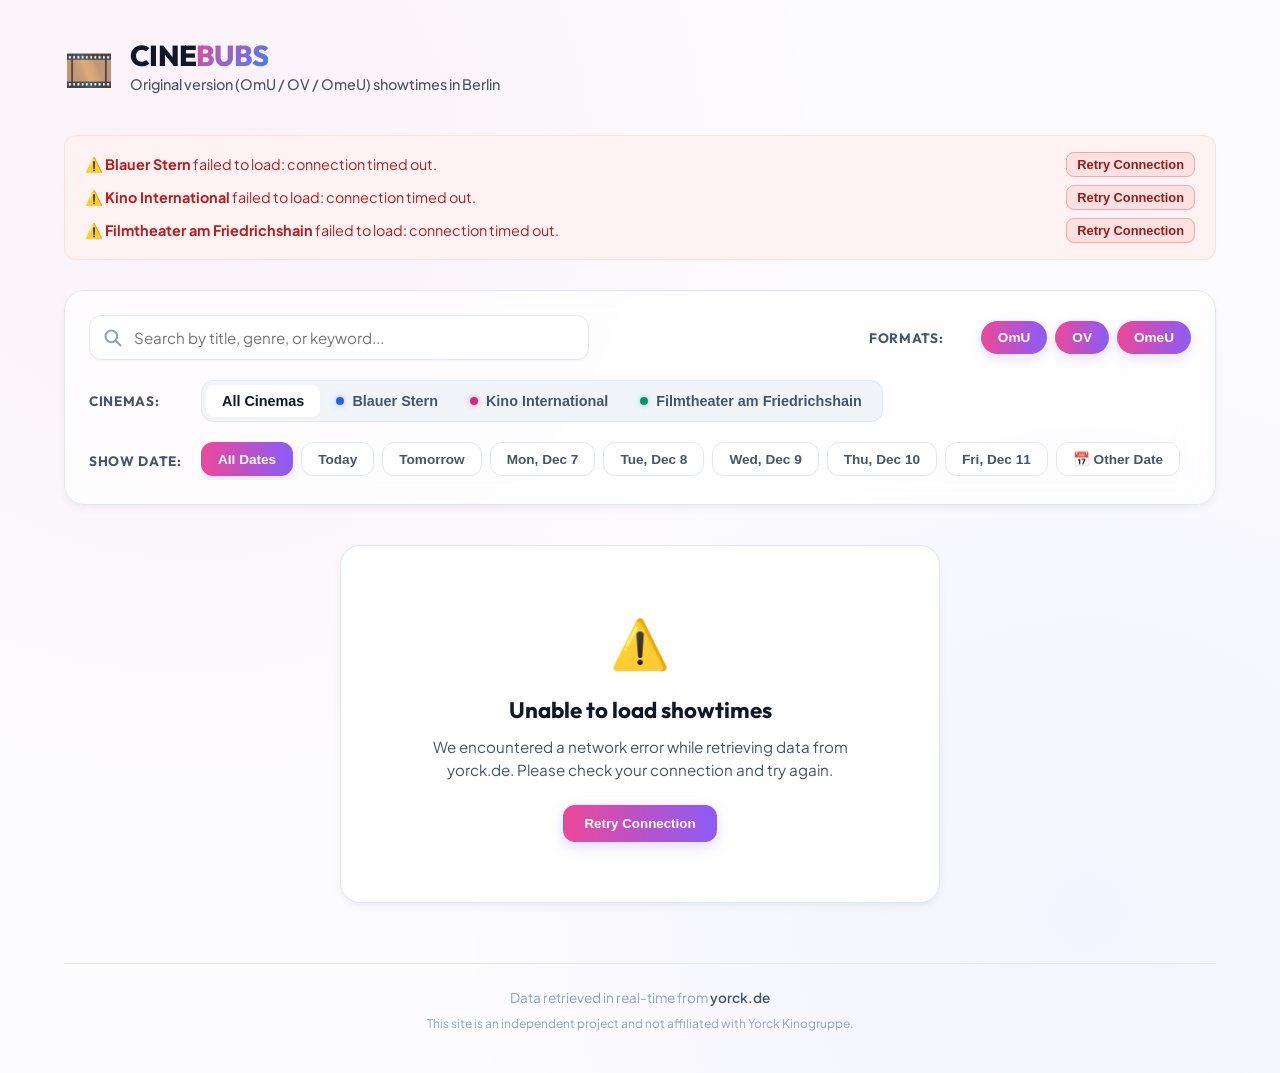
==== cinebubs/index.html @ 6360d5ca "Move to separate folder" ====
<!DOCTYPE html>
<html lang="en">
  <head>
    <meta charset="UTF-8" />
    <meta name="viewport" content="width=device-width, initial-scale=1.0" />
    <title>CineBubs | OmU & OV Showtimes @ Blauer Stern, Kino International & Filmtheater am Friedrichshain</title>
    <meta name="description" content="Explore original version (OmU, OV, OmeU) movie showtimes and buy tickets for Blauer Stern, Kino International and Filmtheater am Friedrichshain in Berlin. High-end, fast, and real-time." />
    
    <!-- Google Fonts -->
    <link rel="preconnect" href="https://fonts.googleapis.com" />
    <link rel="preconnect" href="https://fonts.gstatic.com" crossorigin />
    <link href="https://fonts.googleapis.com/css2?family=Outfit:wght@400;600;700;800&family=Plus+Jakarta+Sans:wght@400;500;600;700&display=swap" rel="stylesheet" />
    
    <!-- Emoji Favicon -->
    <link rel="icon" href="data:image/svg+xml,<svg xmlns=%22http://www.w3.org/2000/svg%22 viewBox=%220 0 100 100%22><text y=%22.9em%22 font-size=%2280%22>🎞️</text></svg>" />
    
    <link rel="manifest" href="manifest.json" />
    <meta name="theme-color" content="#ec4899" />

    <link rel="stylesheet" href="style.css" />
  </head>
  <body>
    <div class="container">
      <header class="main-header">
        <div class="brand">
          <span class="brand-emoji">🎞️</span>
          <div>
            <h1>CINE<span class="gradient-text">BUBS</span></h1>
            <p class="brand-tagline">Original version (OmU / OV / OmeU) showtimes in Berlin</p>
          </div>
        </div>
      </header>

      <!-- Error Notification Area -->
      <div id="error-container" class="error-container hidden"></div>

      <!-- Filters Panel -->
      <section class="filter-panel" aria-label="Filter showtimes">
        <!-- Search and Format Filters -->
        <div class="filter-row top-row">
          <div class="search-wrapper">
            <svg class="search-icon" xmlns="http://www.w3.org/2000/svg" fill="none" viewBox="0 0 24 24" stroke="currentColor" width="20" height="20">
              <path stroke-linecap="round" stroke-linejoin="round" stroke-width="2.5" d="M21 21l-6-6m2-5a7 7 0 11-14 0 7 7 0 0114 0z" />
            </svg>
            <input type="text" id="search-input" placeholder="Search by title, genre, or keyword..." aria-label="Search movies" />
          </div>
          
          <div class="format-filters-wrapper">
            <span class="filter-label">Formats:</span>
            <div class="format-chips">
              <button class="chip-toggle active" data-format="OmU" id="btn-fmt-omu">OmU</button>
              <button class="chip-toggle active" data-format="OV" id="btn-fmt-ov">OV</button>
              <button class="chip-toggle active" data-format="OmeU" id="btn-fmt-omeu">OmeU</button>
            </div>
          </div>
        </div>

        <!-- Cinema Selector -->
        <div class="filter-row">
          <div class="cinema-selector-wrapper">
            <span class="filter-label">Cinemas:</span>
            <div class="cinema-tabs">
              <button class="cinema-tab active" data-cinema="all" id="tab-cinema-all">All Cinemas</button>
              <button class="cinema-tab" data-cinema="blauer-stern" id="tab-cinema-blauer-stern">
                <span class="tab-indicator blauer-stern"></span>Blauer Stern
              </button>
              <button class="cinema-tab" data-cinema="kino-international" id="tab-cinema-kino-international">
                <span class="tab-indicator kino-international"></span>Kino International
              </button>
              <button class="cinema-tab" data-cinema="filmtheater-am-friedrichshain" id="tab-cinema-filmtheater-am-friedrichshain">
                <span class="tab-indicator filmtheater-am-friedrichshain"></span>Filmtheater am Friedrichshain
              </button>
            </div>
          </div>
        </div>

        <!-- Date Selector -->
        <div class="filter-row date-row">
          <div class="date-selector-wrapper">
            <span class="filter-label">Show Date:</span>
            <div class="date-scroll" id="date-scroll-container">
              <!-- Dynamically populated date tabs -->
            </div>
          </div>
        </div>
      </section>

      <!-- Main Content Area -->
      <main>
        <!-- Skeleton Loading State -->
        <div id="skeleton-loader" class="movie-grid">
          <div class="skeleton-card">
            <div class="skeleton-image-holder"></div>
            <div class="skeleton-info-holder">
              <div class="skeleton-line title"></div>
              <div class="skeleton-line meta"></div>
              <div class="skeleton-line tagline"></div>
              <div class="skeleton-line sessions"></div>
            </div>
          </div>
          <div class="skeleton-card">
            <div class="skeleton-image-holder"></div>
            <div class="skeleton-info-holder">
              <div class="skeleton-line title"></div>
              <div class="skeleton-line meta"></div>
              <div class="skeleton-line tagline"></div>
              <div class="skeleton-line sessions"></div>
            </div>
          </div>
          <div class="skeleton-card">
            <div class="skeleton-image-holder"></div>
            <div class="skeleton-info-holder">
              <div class="skeleton-line title"></div>
              <div class="skeleton-line meta"></div>
              <div class="skeleton-line tagline"></div>
              <div class="skeleton-line sessions"></div>
            </div>
          </div>
          <div class="skeleton-card">
            <div class="skeleton-image-holder"></div>
            <div class="skeleton-info-holder">
              <div class="skeleton-line title"></div>
              <div class="skeleton-line meta"></div>
              <div class="skeleton-line tagline"></div>
              <div class="skeleton-line sessions"></div>
            </div>
          </div>
        </div>

        <!-- Status State (Empty / Error) -->
        <div id="status-state" class="status-state hidden">
          <div id="status-icon" class="status-icon">🎬</div>
          <h3 id="status-title">No screenings found</h3>
          <p id="status-message">Try clearing filters or checking another date.</p>
          <button id="status-action-btn" class="btn-clear">Reset Filters</button>
        </div>

        <!-- Movies List -->
        <div id="movie-list" class="movie-grid hidden"></div>
      </main>

      <!-- Footer -->
      <footer class="main-footer">
        <p>Data retrieved in real-time from <a href="https://www.yorck.de" target="_blank" rel="noopener">yorck.de</a></p>
        <p class="footer-sub">This site is an independent project and not affiliated with Yorck Kinogruppe.</p>
      </footer>
    </div>

    <script src="script.js"></script>
  </body>
</html>
---- cinebubs/style.css ----
/* Design System & Variables */
:root {
  --font-heading: 'Outfit', sans-serif;
  --font-body: 'Plus Jakarta Sans', -apple-system, BlinkMacSystemFont, "Segoe UI", Roboto, sans-serif;
  
  /* Color Palette - Premium Pink & Blue Light */
  --bg-main: #fcfbfe; /* Very soft white with a violet-pink tint */
  --bg-card: #ffffff;
  --bg-card-hover: #ffffff;
  --border-color: #e2e8f0; 
  --border-active: #d8b4fe; /* Purple-300 */
  
  --primary: #4f46e5; /* Indigo-600 */
  --primary-hover: #4338ca; /* Indigo-700 */
  --primary-pink: #ec4899; /* Pink-500 */
  --primary-blue: #3b82f6; /* Blue-500 */
  --primary-gradient: linear-gradient(135deg, var(--primary-pink) 0%, var(--primary-blue) 100%);
  --primary-glow: rgba(79, 70, 229, 0.12);
  
  --text-primary: #0f172a; 
  --text-secondary: #475569; 
  --text-muted: #94a3b8; 
  
  /* Cinema Accents - Blauer Stern (Blue), Kino International (Pink), Filmtheater am Friedrichshain (Green) */
  --blauer-stern: #2563eb; /* Blue-600 */
  --blauer-stern-bg: rgba(37, 99, 235, 0.06);
  --kino-international: #db2777; /* Pink-600 */
  --kino-international-bg: rgba(219, 39, 119, 0.06);
  --filmtheater-am-friedrichshain: #059669; /* Emerald-600 */
  --filmtheater-am-friedrichshain-bg: rgba(5, 150, 105, 0.06);
  
  /* Shadows & Radius */
  --shadow-sm: 0 1px 2px rgba(0, 0, 0, 0.02);
  --shadow-md: 0 4px 12px -2px rgba(15, 23, 42, 0.06), 0 2px 6px -1px rgba(15, 23, 42, 0.03);
  --shadow-lg: 0 20px 25px -5px rgba(15, 23, 42, 0.08), 0 8px 10px -6px rgba(15, 23, 42, 0.04);
  
  --radius-sm: 8px;
  --radius-md: 12px;
  --radius-lg: 20px;
  --radius-pill: 9999px;
  
  --transition-normal: 0.25s cubic-bezier(0.4, 0, 0.2, 1);
  --transition-fast: 0.15s ease;
}

/* Base Styles */
* {
  box-sizing: border-box;
  margin: 0;
  padding: 0;
}

body {
  background-color: var(--bg-main);
  background-image: 
    radial-gradient(circle at 15% 15%, rgba(236, 72, 153, 0.05) 0%, transparent 45%),
    radial-gradient(circle at 85% 85%, rgba(59, 130, 246, 0.05) 0%, transparent 45%);
  color: var(--text-primary);
  font-family: var(--font-body);
  min-height: 100vh;
  line-height: 1.5;
  -webkit-font-smoothing: antialiased;
}

.container {
  max-width: 1200px;
  margin: 0 auto;
  padding: 40px 24px;
}

/* Scrollbar Styling */
::-webkit-scrollbar {
  width: 6px;
  height: 6px;
}
::-webkit-scrollbar-track {
  background: transparent;
}
::-webkit-scrollbar-thumb {
  background: #cbd5e1;
  border-radius: var(--radius-pill);
}
::-webkit-scrollbar-thumb:hover {
  background: #94a3b8;
}

/* Utilities */
.hidden {
  display: none !important;
}

.gradient-text {
  background: var(--primary-gradient);
  -webkit-background-clip: text;
  -webkit-text-fill-color: transparent;
  background-clip: text;
}

/* Header */
.main-header {
  display: flex;
  justify-content: space-between;
  align-items: center;
  margin-bottom: 40px;
  flex-wrap: wrap;
  gap: 20px;
}

.brand {
  display: flex;
  align-items: center;
  gap: 16px;
}

.brand-emoji {
  font-size: 2.5rem;
  line-height: 1;
}

.brand h1 {
  font-family: var(--font-heading);
  font-size: 1.8rem;
  font-weight: 800;
  letter-spacing: -0.025em;
  line-height: 1.1;
}

.brand-tagline {
  font-size: 0.9rem;
  color: var(--text-secondary);
  font-weight: 500;
  margin-top: 2px;
}

.stats-counter {
  display: flex;
  gap: 10px;
}

.stats-badge {
  background: #ffffff;
  border: 1px solid var(--border-color);
  padding: 6px 14px;
  border-radius: var(--radius-pill);
  font-size: 0.85rem;
  font-weight: 600;
  color: var(--text-secondary);
  box-shadow: var(--shadow-sm);
}

/* Error Container */
.error-container {
  background: #fef2f2;
  border: 1px solid #fee2e2;
  border-radius: var(--radius-md);
  padding: 16px 20px;
  margin-bottom: 30px;
  display: flex;
  flex-direction: column;
  gap: 8px;
  box-shadow: var(--shadow-sm);
}

.error-item {
  display: flex;
  justify-content: space-between;
  align-items: center;
  font-size: 0.9rem;
  color: #b91c1c;
}

.btn-retry {
  background: #fee2e2;
  border: 1px solid #fca5a5;
  color: #991b1b;
  padding: 4px 10px;
  border-radius: var(--radius-sm);
  cursor: pointer;
  font-size: 0.8rem;
  font-weight: 600;
  transition: all var(--transition-fast);
}

.btn-retry:hover {
  background: #fca5a5;
}

/* Filters Panel */
.filter-panel {
  background: rgba(255, 255, 255, 0.7);
  backdrop-filter: blur(16px);
  -webkit-backdrop-filter: blur(16px);
  border: 1px solid var(--border-color);
  border-radius: var(--radius-lg);
  padding: 24px;
  margin-bottom: 40px;
  box-shadow: var(--shadow-md);
  display: flex;
  flex-direction: column;
  gap: 20px;
}

.filter-row {
  display: flex;
  align-items: center;
  gap: 16px;
  flex-wrap: wrap;
}

.filter-row.top-row {
  justify-content: space-between;
}

.filter-label {
  font-family: var(--font-heading);
  font-weight: 700;
  font-size: 0.85rem;
  color: var(--text-secondary);
  text-transform: uppercase;
  letter-spacing: 0.05em;
  min-width: 100px;
  flex-shrink: 0;
}

/* Search Wrapper */
.search-wrapper {
  position: relative;
  flex-grow: 1;
  max-width: 500px;
}

.search-icon {
  position: absolute;
  left: 14px;
  top: 50%;
  transform: translateY(-50%);
  color: var(--text-muted);
  pointer-events: none;
}

.search-wrapper input {
  width: 100%;
  padding: 12px 16px 12px 44px;
  background: #ffffff;
  border: 1px solid var(--border-color);
  border-radius: var(--radius-md);
  color: var(--text-primary);
  font-family: var(--font-body);
  font-size: 0.95rem;
  transition: all var(--transition-normal);
  box-shadow: var(--shadow-sm);
}

.search-wrapper input:focus {
  outline: none;
  border-color: #d8b4fe;
  box-shadow: 0 0 0 3px rgba(216, 180, 254, 0.3);
}

/* Format Chips */
.format-filters-wrapper {
  display: flex;
  align-items: center;
  gap: 12px;
}

.format-chips {
  display: flex;
  gap: 8px;
}

.chip-toggle {
  background: #ffffff;
  border: 1px solid var(--border-color);
  color: var(--text-secondary);
  padding: 8px 16px;
  border-radius: var(--radius-pill);
  font-size: 0.85rem;
  font-weight: 600;
  cursor: pointer;
  transition: all var(--transition-fast);
  box-shadow: var(--shadow-sm);
}

.chip-toggle:hover {
  background: #f1f5f9;
  color: var(--text-primary);
}

.chip-toggle.active {
  background: linear-gradient(90deg, #ec4899 0%, #8b5cf6 50%, #3b82f6 100%);
  background-size: 200% auto;
  border-color: transparent;
  color: white;
  box-shadow: 0 4px 12px rgba(139, 92, 246, 0.2);
  background-position: left center;
}

.chip-toggle.active:hover {
  background-position: right center;
  box-shadow: 0 6px 16px rgba(139, 92, 246, 0.3);
}

/* Cinema Selector & Tabs */
.cinema-selector-wrapper {
  display: flex;
  align-items: center;
  gap: 12px;
}

.cinema-tabs {
  display: flex;
  background: #f1f5f9;
  padding: 4px;
  border-radius: var(--radius-md);
  border: 1px solid var(--border-color);
  flex-wrap: wrap;
}

.cinema-tab {
  background: transparent;
  border: none;
  color: var(--text-secondary);
  padding: 8px 16px;
  border-radius: var(--radius-sm);
  font-size: 0.9rem;
  font-weight: 600;
  cursor: pointer;
  display: flex;
  align-items: center;
  gap: 8px;
  transition: all var(--transition-fast);
  text-align: left;
}

.cinema-tab:hover {
  color: var(--text-primary);
}

.cinema-tab.active {
  background: #ffffff;
  color: var(--text-primary);
  box-shadow: var(--shadow-sm);
}

.tab-indicator {
  width: 8px;
  height: 8px;
  border-radius: 50%;
  display: inline-block;
}

.tab-indicator.blauer-stern {
  background: var(--blauer-stern);
  box-shadow: 0 0 6px rgba(37, 99, 235, 0.4);
}

.tab-indicator.kino-international {
  background: var(--kino-international);
  box-shadow: 0 0 6px rgba(219, 39, 119, 0.4);
}

.tab-indicator.filmtheater-am-friedrichshain {
  background: var(--filmtheater-am-friedrichshain);
  box-shadow: 0 0 6px rgba(5, 150, 105, 0.4);
}

/* Date Selector Scroll */
.date-selector-wrapper {
  display: flex;
  align-items: center;
  gap: 12px;
  width: 100%;
}

.date-scroll {
  display: flex;
  gap: 8px;
  overflow-x: auto;
  padding-bottom: 4px;
  scroll-behavior: smooth;
  width: 100%;
  -webkit-overflow-scrolling: touch;
}

.date-tab {
  background: #ffffff;
  border: 1px solid var(--border-color);
  color: var(--text-secondary);
  padding: 8px 16px;
  border-radius: var(--radius-md);
  font-size: 0.85rem;
  font-weight: 600;
  cursor: pointer;
  white-space: nowrap;
  transition: all var(--transition-fast);
  box-shadow: var(--shadow-sm);
  flex-shrink: 0;
}

.date-tab:hover {
  background: #f1f5f9;
  color: var(--text-primary);
  border-color: #cbd5e1;
}

.date-tab.active {
  background: linear-gradient(90deg, #ec4899 0%, #8b5cf6 50%, #3b82f6 100%);
  background-size: 200% auto;
  border-color: transparent;
  color: white;
  box-shadow: 0 4px 12px rgba(139, 92, 246, 0.2);
  background-position: left center;
}

.date-tab.active:hover {
  background-position: right center;
  box-shadow: 0 6px 16px rgba(139, 92, 246, 0.3);
}

.date-picker-tab {
  position: relative;
  overflow: hidden;
  display: inline-flex;
  align-items: center;
  gap: 6px;
  flex-shrink: 0;
}

.date-picker-tab input[type="date"] {
  position: absolute;
  top: 0;
  left: 0;
  width: 100%;
  height: 100%;
  opacity: 0;
  border: none;
  padding: 0;
  margin: 0;
  pointer-events: none;
  cursor: pointer;
}

/* Movie Grid */
.movie-grid {
  display: grid;
  grid-template-columns: 1fr;
  gap: 24px;
}

@media (min-width: 768px) {
  .movie-grid {
    grid-template-columns: repeat(2, 1fr);
  }
}

/* Movie Card */
.movie-card {
  background: var(--bg-card);
  border: 1px solid var(--border-color);
  border-radius: var(--radius-md);
  overflow: hidden;
  display: flex;
  flex-direction: row;
  transition: all var(--transition-normal);
  box-shadow: var(--shadow-md);
}

.movie-card:hover {
  transform: translateY(-4px);
  border-color: var(--border-active);
  box-shadow: var(--shadow-lg), 0 8px 30px rgba(192, 132, 252, 0.05);
}

/* Movie Poster Side */
.movie-poster-wrapper {
  position: relative;
  width: 150px;
  min-height: 220px;
  flex-shrink: 0;
  overflow: hidden;
  background: #f1f5f9;
}

.movie-poster {
  width: 100%;
  height: 100%;
  object-fit: cover;
  transition: transform var(--transition-normal);
}

.movie-card:hover .movie-poster {
  transform: scale(1.05);
}

/* Fallback Poster (in case image is missing) */
.movie-poster-fallback {
  width: 100%;
  height: 100%;
  display: flex;
  flex-direction: column;
  justify-content: center;
  align-items: center;
  background: linear-gradient(135deg, #fce7f3 0%, #e0f2fe 100%);
  color: var(--text-secondary);
  gap: 8px;
}

.yorck-pick-badge {
  position: absolute;
  top: 10px;
  left: 10px;
  background: linear-gradient(135deg, #fbbf24 0%, #f59e0b 100%);
  color: #000;
  font-family: var(--font-heading);
  font-weight: 800;
  font-size: 0.65rem;
  text-transform: uppercase;
  padding: 3px 8px;
  border-radius: 4px;
  box-shadow: 0 4px 10px rgba(245, 158, 11, 0.25);
  letter-spacing: 0.05em;
  z-index: 2;
}

/* Movie Details Side */
.movie-details {
  padding: 20px;
  display: flex;
  flex-direction: column;
  flex-grow: 1;
  min-width: 0;
}

.movie-meta-row {
  display: flex;
  align-items: center;
  gap: 8px;
  flex-wrap: wrap;
  margin-bottom: 10px;
}

.badge-meta {
  background: #f1f5f9;
  color: var(--text-secondary);
  padding: 2px 8px;
  border-radius: 4px;
  font-size: 0.75rem;
  font-weight: 600;
  display: inline-flex;
  align-items: center;
  gap: 4px;
}

/* FSK Color Badges */
.fsk-badge {
  font-weight: 700;
  font-size: 0.7rem;
  padding: 2px 6px;
  border-radius: 4px;
  border: 1px solid var(--text-muted);
  color: var(--text-secondary);
}
.fsk-0 { border-color: #16a34a; color: #16a34a; background: rgba(22, 163, 74, 0.06); }
.fsk-6 { border-color: #d97706; color: #d97706; background: rgba(217, 119, 6, 0.06); }
.fsk-12 { border-color: #2563eb; color: #2563eb; background: rgba(37, 99, 235, 0.06); }
.fsk-16 { border-color: #7c3aed; color: #7c3aed; background: rgba(124, 58, 237, 0.06); }
.fsk-18 { border-color: #dc2626; color: #dc2626; background: rgba(220, 38, 38, 0.06); }

.movie-title {
  font-family: var(--font-heading);
  font-size: 1.25rem;
  font-weight: 700;
  margin-bottom: 6px;
  line-height: 1.25;
}

.movie-title a {
  text-decoration: none;
  color: var(--text-primary);
  transition: color var(--transition-fast);
}

.movie-title a:hover {
  color: var(--primary-pink);
}

.movie-tagline {
  font-size: 0.8rem;
  font-style: italic;
  color: var(--text-secondary);
  margin-bottom: 16px;
  display: -webkit-box;
  -webkit-line-clamp: 2;
  -webkit-box-orient: vertical;
  overflow: hidden;
  line-height: 1.4;
}

/* Movie Showtimes Section */
.movie-showtimes-section {
  margin-top: auto;
  border-top: 1px solid var(--border-color);
  padding-top: 14px;
  display: flex;
  flex-direction: column;
  gap: 12px;
}

.cinema-group {
  display: flex;
  flex-direction: column;
  gap: 6px;
}

.cinema-title {
  font-size: 0.75rem;
  font-weight: 700;
  text-transform: uppercase;
  letter-spacing: 0.05em;
  display: flex;
  align-items: center;
  gap: 6px;
}

.cinema-title.blauer-stern { color: var(--blauer-stern); }
.cinema-title.kino-international { color: var(--kino-international); }
.cinema-title.filmtheater-am-friedrichshain { color: var(--filmtheater-am-friedrichshain); }

.cinema-dot {
  width: 6px;
  height: 6px;
  border-radius: 50%;
}
.cinema-dot.blauer-stern { background: var(--blauer-stern); }
.cinema-dot.kino-international { background: var(--kino-international); }
.cinema-dot.filmtheater-am-friedrichshain { background: var(--filmtheater-am-friedrichshain); }

.showtimes-list {
  display: flex;
  flex-wrap: wrap;
  gap: 8px 6px;
  align-items: flex-start;
}

.showtime-pill {
  display: inline-flex;
  flex-direction: column;
  align-items: center;
  justify-content: center;
  padding: 6px 12px;
  background: #f8fafc;
  border: 1px solid var(--border-color);
  border-radius: var(--radius-sm);
  color: var(--text-primary);
  text-decoration: none;
  font-size: 0.85rem;
  font-weight: 600;
  transition: all var(--transition-fast);
  min-width: 65px;
  white-space: nowrap;
  line-height: 1.2;
}

.showtime-pill .pill-date-label {
  font-size: 0.65rem;
  color: var(--text-secondary);
  font-weight: 700;
  margin-bottom: 2px;
  text-transform: uppercase;
  letter-spacing: 0.05em;
}

.showtime-pill .pill-time-value {
  font-size: 0.85rem;
  font-weight: 600;
}

.showtime-pill .format-tag {
  font-size: 0.6rem;
  color: var(--text-secondary);
  font-weight: 500;
  margin-top: 1px;
}

/* Showtime Pill Hovers */
.showtime-pill.blauer-stern-pill:hover {
  background: var(--blauer-stern-bg);
  border-color: var(--blauer-stern);
  color: var(--blauer-stern);
  transform: translateY(-2px);
  box-shadow: 0 4px 10px rgba(37, 99, 235, 0.1);
}

.showtime-pill.kino-international-pill:hover {
  background: var(--kino-international-bg);
  border-color: var(--kino-international);
  color: var(--kino-international);
  transform: translateY(-2px);
  box-shadow: 0 4px 10px rgba(219, 39, 119, 0.1);
}

.showtime-pill.filmtheater-am-friedrichshain-pill:hover {
  background: var(--filmtheater-am-friedrichshain-bg);
  border-color: var(--filmtheater-am-friedrichshain);
  color: var(--filmtheater-am-friedrichshain);
  transform: translateY(-2px);
  box-shadow: 0 4px 10px rgba(5, 150, 105, 0.1);
}

/* Skeleton Loaders Styling */
.skeleton-card {
  background: var(--bg-card);
  border: 1px solid var(--border-color);
  border-radius: var(--radius-md);
  height: 220px;
  display: flex;
  overflow: hidden;
  position: relative;
}

.skeleton-image-holder {
  width: 150px;
  height: 100%;
  background: #f1f5f9;
  flex-shrink: 0;
}

.skeleton-info-holder {
  flex-grow: 1;
  padding: 20px;
  display: flex;
  flex-direction: column;
  gap: 12px;
}

.skeleton-line {
  background: linear-gradient(90deg, #f1f5f9 25%, #fce7f3 50%, #f1f5f9 75%); /* Soft pink shimmer glow */
  background-size: 200% 100%;
  animation: shimmer 1.5s infinite;
  border-radius: 4px;
}

.skeleton-line.title { height: 24px; width: 65%; }
.skeleton-line.meta { height: 16px; width: 35%; }
.skeleton-line.tagline { height: 14px; width: 80%; }
.skeleton-line.sessions { height: 40px; width: 95%; margin-top: auto; }

@keyframes shimmer {
  0% { background-position: -200% 0; }
  100% { background-position: 200% 0; }
}

/* Status State Styling (Empty / Error) */
.status-state {
  display: flex;
  flex-direction: column;
  align-items: center;
  justify-content: center;
  padding: 60px 20px;
  background: #ffffff;
  border: 1px solid var(--border-color);
  border-radius: var(--radius-lg);
  text-align: center;
  box-shadow: var(--shadow-md);
  max-width: 600px;
  margin: 0 auto;
}

.status-icon {
  font-size: 3rem;
  margin-bottom: 16px;
}

.status-state h3 {
  font-family: var(--font-heading);
  font-size: 1.4rem;
  margin-bottom: 8px;
  color: var(--text-primary);
}

.status-state p {
  color: var(--text-secondary);
  font-size: 0.95rem;
  margin-bottom: 24px;
  max-width: 450px;
  line-height: 1.5;
}

.btn-clear {
  background: linear-gradient(90deg, #ec4899 0%, #8b5cf6 50%, #3b82f6 100%);
  background-size: 200% auto;
  border: 1px solid transparent;
  color: white;
  padding: 10px 20px;
  border-radius: var(--radius-md);
  font-weight: 600;
  cursor: pointer;
  box-shadow: 0 4px 14px rgba(139, 92, 246, 0.25);
  transition: all 0.3s ease;
  background-position: left center;
}

.btn-clear:hover {
  background-position: right center;
  transform: translateY(-1px);
  box-shadow: 0 6px 20px rgba(139, 92, 246, 0.4);
}

/* Footer Styling */
.main-footer {
  margin-top: 60px;
  border-top: 1px solid var(--border-color);
  padding-top: 24px;
  text-align: center;
  color: var(--text-muted);
  font-size: 0.85rem;
}

.main-footer a {
  color: var(--text-secondary);
  text-decoration: none;
  font-weight: 600;
}

.main-footer a:hover {
  color: var(--primary-pink);
}

.footer-sub {
  font-size: 0.75rem;
  margin-top: 6px;
}

/* Responsive Overrides */
@media (max-width: 599px) {
  .container {
    padding: 24px 16px;
  }
  
  .main-header {
    flex-direction: column;
    align-items: flex-start;
  }
  
  .stats-counter {
    width: 100%;
    justify-content: flex-start;
  }
  
  .filter-panel {
    padding: 16px;
  }
  
  .movie-card {
    flex-direction: column;
  }
  
  .movie-poster-wrapper {
    width: 100%;
    height: 180px;
    min-height: auto;
  }
  
  .movie-details {
    padding: 16px;
  }
  
  .skeleton-card {
    flex-direction: column;
    height: auto;
  }
  
  .skeleton-image-holder {
    width: 100%;
    height: 180px;
  }
  
  .skeleton-info-holder {
    padding: 16px;
    gap: 12px;
  }
  
  .skeleton-line.sessions {
    height: 40px;
    margin-top: 16px;
  }
}
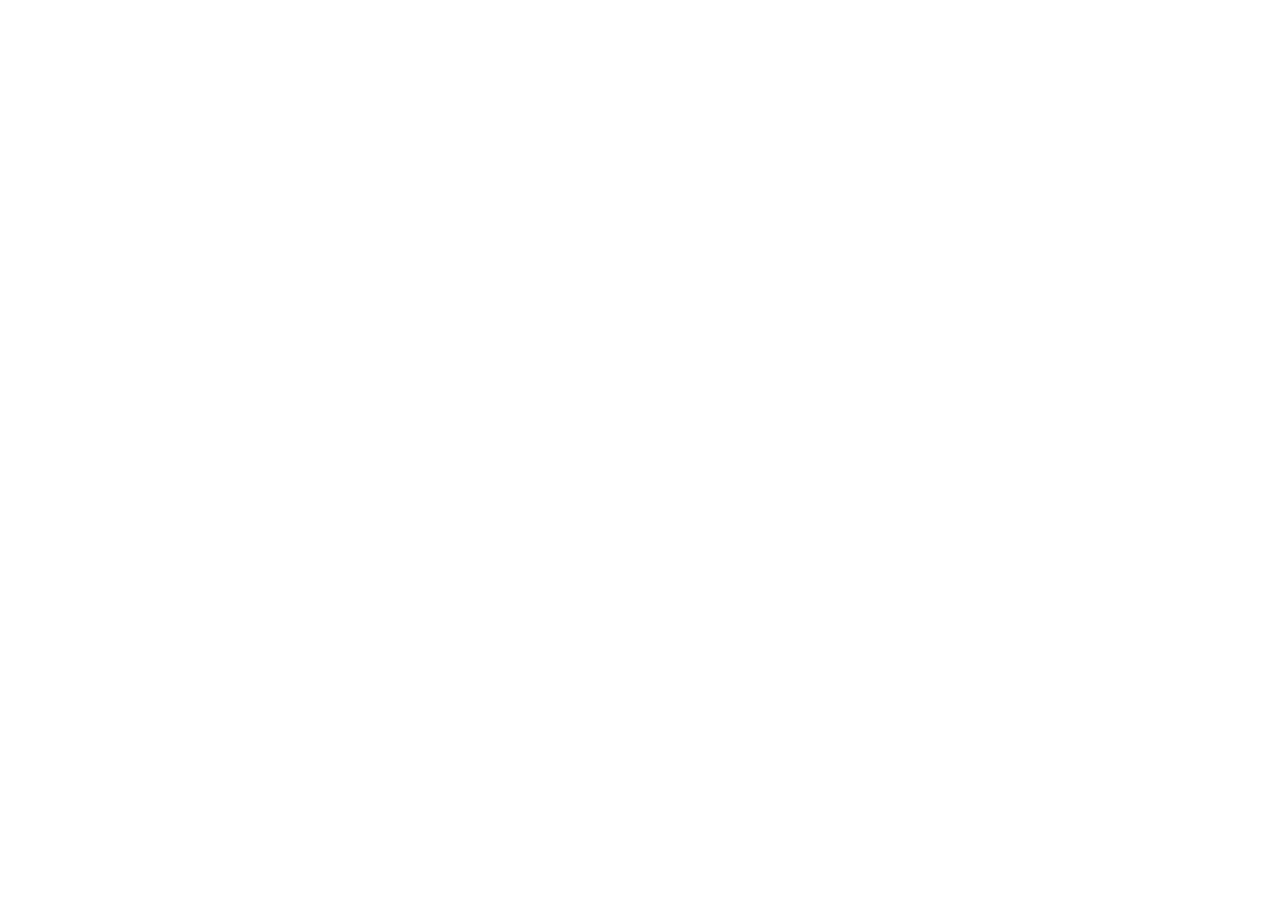
==== commit ae986385: "feat(hub): implement bubs.page personal landing page and legacy app redirects" ====
--- a/cinebubs/index.html
+++ b/cinebubs/index.html
@@ -1,151 +1,13 @@
 <!DOCTYPE html>
-<html lang="en">
-  <head>
-    <meta charset="UTF-8" />
-    <meta name="viewport" content="width=device-width, initial-scale=1.0" />
-    <title>CineBubs | OmU & OV Showtimes @ Blauer Stern, Kino International & Filmtheater am Friedrichshain</title>
-    <meta name="description" content="Explore original version (OmU, OV, OmeU) movie showtimes and buy tickets for Blauer Stern, Kino International and Filmtheater am Friedrichshain in Berlin. High-end, fast, and real-time." />
-    
-    <!-- Google Fonts -->
-    <link rel="preconnect" href="https://fonts.googleapis.com" />
-    <link rel="preconnect" href="https://fonts.gstatic.com" crossorigin />
-    <link href="https://fonts.googleapis.com/css2?family=Outfit:wght@400;600;700;800&family=Plus+Jakarta+Sans:wght@400;500;600;700&display=swap" rel="stylesheet" />
-    
-    <!-- Emoji Favicon -->
-    <link rel="icon" href="data:image/svg+xml,<svg xmlns=%22http://www.w3.org/2000/svg%22 viewBox=%220 0 100 100%22><text y=%22.9em%22 font-size=%2280%22>🎞️</text></svg>" />
-    
-    <link rel="manifest" href="manifest.json" />
-    <meta name="theme-color" content="#ec4899" />
-
-    <link rel="stylesheet" href="style.css" />
-  </head>
-  <body>
-    <div class="container">
-      <header class="main-header">
-        <div class="brand">
-          <span class="brand-emoji">🎞️</span>
-          <div>
-            <h1>CINE<span class="gradient-text">BUBS</span></h1>
-            <p class="brand-tagline">Original version (OmU / OV / OmeU) showtimes in Berlin</p>
-          </div>
-        </div>
-      </header>
-
-      <!-- Error Notification Area -->
-      <div id="error-container" class="error-container hidden"></div>
-
-      <!-- Filters Panel -->
-      <section class="filter-panel" aria-label="Filter showtimes">
-        <!-- Search and Format Filters -->
-        <div class="filter-row top-row">
-          <div class="search-wrapper">
-            <svg class="search-icon" xmlns="http://www.w3.org/2000/svg" fill="none" viewBox="0 0 24 24" stroke="currentColor" width="20" height="20">
-              <path stroke-linecap="round" stroke-linejoin="round" stroke-width="2.5" d="M21 21l-6-6m2-5a7 7 0 11-14 0 7 7 0 0114 0z" />
-            </svg>
-            <input type="text" id="search-input" placeholder="Search by title, genre, or keyword..." aria-label="Search movies" />
-          </div>
-          
-          <div class="format-filters-wrapper">
-            <span class="filter-label">Formats:</span>
-            <div class="format-chips">
-              <button class="chip-toggle active" data-format="OmU" id="btn-fmt-omu">OmU</button>
-              <button class="chip-toggle active" data-format="OV" id="btn-fmt-ov">OV</button>
-              <button class="chip-toggle active" data-format="OmeU" id="btn-fmt-omeu">OmeU</button>
-            </div>
-          </div>
-        </div>
-
-        <!-- Cinema Selector -->
-        <div class="filter-row">
-          <div class="cinema-selector-wrapper">
-            <span class="filter-label">Cinemas:</span>
-            <div class="cinema-tabs">
-              <button class="cinema-tab active" data-cinema="all" id="tab-cinema-all">All Cinemas</button>
-              <button class="cinema-tab" data-cinema="blauer-stern" id="tab-cinema-blauer-stern">
-                <span class="tab-indicator blauer-stern"></span>Blauer Stern
-              </button>
-              <button class="cinema-tab" data-cinema="kino-international" id="tab-cinema-kino-international">
-                <span class="tab-indicator kino-international"></span>Kino International
-              </button>
-              <button class="cinema-tab" data-cinema="filmtheater-am-friedrichshain" id="tab-cinema-filmtheater-am-friedrichshain">
-                <span class="tab-indicator filmtheater-am-friedrichshain"></span>Filmtheater am Friedrichshain
-              </button>
-            </div>
-          </div>
-        </div>
-
-        <!-- Date Selector -->
-        <div class="filter-row date-row">
-          <div class="date-selector-wrapper">
-            <span class="filter-label">Show Date:</span>
-            <div class="date-scroll" id="date-scroll-container">
-              <!-- Dynamically populated date tabs -->
-            </div>
-          </div>
-        </div>
-      </section>
-
-      <!-- Main Content Area -->
-      <main>
-        <!-- Skeleton Loading State -->
-        <div id="skeleton-loader" class="movie-grid">
-          <div class="skeleton-card">
-            <div class="skeleton-image-holder"></div>
-            <div class="skeleton-info-holder">
-              <div class="skeleton-line title"></div>
-              <div class="skeleton-line meta"></div>
-              <div class="skeleton-line tagline"></div>
-              <div class="skeleton-line sessions"></div>
-            </div>
-          </div>
-          <div class="skeleton-card">
-            <div class="skeleton-image-holder"></div>
-            <div class="skeleton-info-holder">
-              <div class="skeleton-line title"></div>
-              <div class="skeleton-line meta"></div>
-              <div class="skeleton-line tagline"></div>
-              <div class="skeleton-line sessions"></div>
-            </div>
-          </div>
-          <div class="skeleton-card">
-            <div class="skeleton-image-holder"></div>
-            <div class="skeleton-info-holder">
-              <div class="skeleton-line title"></div>
-              <div class="skeleton-line meta"></div>
-              <div class="skeleton-line tagline"></div>
-              <div class="skeleton-line sessions"></div>
-            </div>
-          </div>
-          <div class="skeleton-card">
-            <div class="skeleton-image-holder"></div>
-            <div class="skeleton-info-holder">
-              <div class="skeleton-line title"></div>
-              <div class="skeleton-line meta"></div>
-              <div class="skeleton-line tagline"></div>
-              <div class="skeleton-line sessions"></div>
-            </div>
-          </div>
-        </div>
-
-        <!-- Status State (Empty / Error) -->
-        <div id="status-state" class="status-state hidden">
-          <div id="status-icon" class="status-icon">🎬</div>
-          <h3 id="status-title">No screenings found</h3>
-          <p id="status-message">Try clearing filters or checking another date.</p>
-          <button id="status-action-btn" class="btn-clear">Reset Filters</button>
-        </div>
-
-        <!-- Movies List -->
-        <div id="movie-list" class="movie-grid hidden"></div>
-      </main>
-
-      <!-- Footer -->
-      <footer class="main-footer">
-        <p>Data retrieved in real-time from <a href="https://www.yorck.de" target="_blank" rel="noopener">yorck.de</a></p>
-        <p class="footer-sub">This site is an independent project and not affiliated with Yorck Kinogruppe.</p>
-      </footer>
-    </div>
-
-    <script src="script.js"></script>
-  </body>
+<html>
+<head>
+  <meta charset="utf-8">
+  <title>Redirecting to CineBubs...</title>
+  <meta http-equiv="refresh" content="0; url=https://cine.bubs.page/">
+  <link rel="canonical" href="https://cine.bubs.page/">
+  <script>window.location.replace("https://cine.bubs.page" + window.location.pathname.replace(/^\/cinebubs/, "") + window.location.search + window.location.hash);</script>
+</head>
+<body>
+  <p>Redirecting to <a href="https://cine.bubs.page/">cine.bubs.page</a>...</p>
+</body>
 </html>
